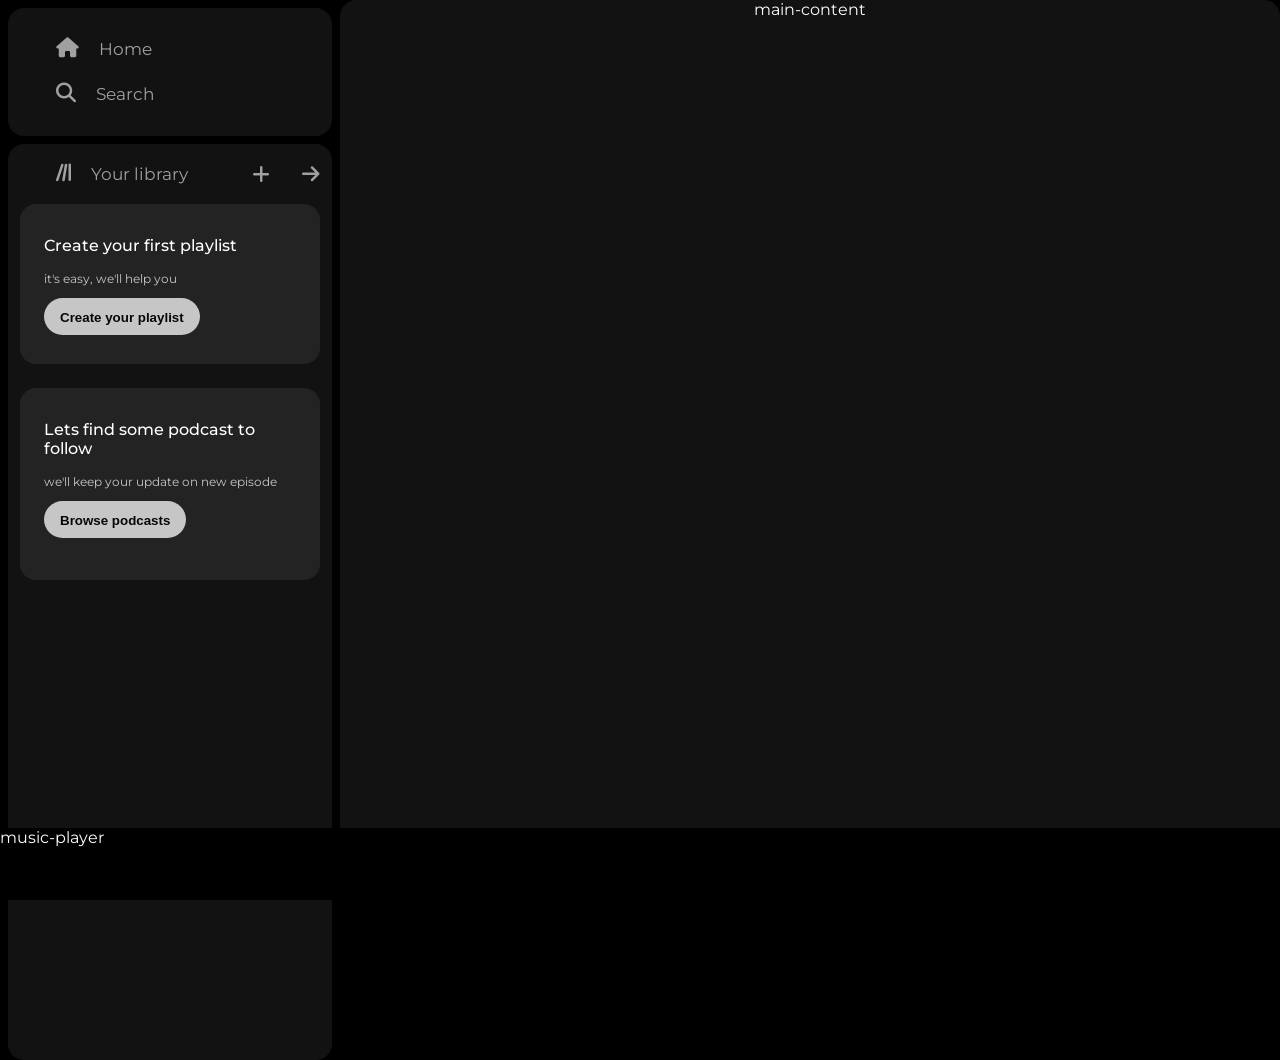
==== SPOTIFY CLONE/index.html @ 2ffc8964 "spotify clone" ====
<!DOCTYPE html>
<html lang="en">
<head>
    <meta charset="UTF-8">
    <meta name="viewport" content="width=, initial-scale=1.0">
    <title>Spotify - Web Player: Music for everyone</title>
    <link rel="stylesheet" href="style.css">
    <link rel="stylesheet" href="https://cdnjs.cloudflare.com/ajax/libs/font-awesome/6.5.1/css/all.min.css" integrity="sha512-DTOQO9RWCH3ppGqcWaEA1BIZOC6xxalwEsw9c2QQeAIftl+Vegovlnee1c9QX4TctnWMn13TZye+giMm8e2LwA==" crossorigin="anonymous" referrerpolicy="no-referrer" />
    <link rel="preconnect" href="https://fonts.googleapis.com">
    <link rel="preconnect" href="https://fonts.gstatic.com" crossorigin>
    <link href="https://fonts.googleapis.com/css2?family=Montserrat:wght@500&family=Poppins&family=Shantell+Sans:wght@300&display=swap" rel="stylesheet">
</head>
<body>
    <div class="main">
        <div class="sidebar">
            <div class="nav">
              <div class="nav-option">
                <i class="fa-solid fa-house"></i>
                <a href="#" style= "opacity:1";>Home</a>
              </div>
              <div class="nav-option">
                <i class="fa-solid fa-magnifying-glass"></i>
                <a href="#">Search</a>
              </div>
            </div>
            <div class="library">
                <div class="option">
                    <div class="lib-option nav-option">
                        <i class="fa-solid fa-lines-leaning"></i>
                        <a href="#">Your library</a>
                    </div>
                    <div class="icons">
                        <i class="fa-solid fa-plus"></i>
                        <i class="fa-solid fa-arrow-right"></i>
                    </div>
                </div>
                <div class="lib-box">
                    <div class="box">
                        <p class="box-p1">Create your first playlist</p>
                        <p class="box-p2">it's easy, we'll help you</p>
                        <button class="badge">Create your playlist</button>
                    </div>
                    <div class="box2">
                        <p class="box-p1">Lets find some podcast to follow</p>
                        <p class="box-p2">we'll keep your update on new episode</p>
                        <button class="badge">Browse podcasts</button>
                    </div>
                </div>
            </div>
        </div>
        <div class="main-content">main-content</div>
        <div class="music-player">music-player</div>
    </div>
</body>
</html>
---- SPOTIFY CLONE/style.css ----
body{
    font-family: 'Montserrat', sans-serif;
    background-color: #000;
    color: #fff;
    margin: 0;
    /* overflow used for scroll bar on page */
    overflow: hidden;
}
.main{
    height: 100vh;
    display: flex;
}
.sidebar{
    background-color: #000;
    width: 340px;
    border-radius: 1rem; /* (means 16px) */
}
.nav{
    background-color: #121212;
    border-radius: 1rem;
    height: 112px;
    margin: 0.5rem 0.5rem 0.5rem 0.5rem;
    padding: 0.5rem 0.75rem;
    display: flex;
    flex-direction:column ;
    justify-content: center;
}
.nav-option{
    line-height: 2.7rem;
    /* hover effect */
    opacity: 0.6;
    padding: 0.04rem 0.25rem;
}
.nav-option:hover{
    opacity: 1;
}

.nav-option a{
    text-decoration: none;
    color: #fff;
    font-size: 1.05rem;
    margin-left: 1rem;
}
.nav-option i{
    font-size: 1.25rem;
    margin-left: 2rem;


}
.library{
    background-color: #121212;
    border-radius: 1rem;
    height: 100%;
    padding: 0.5rem 0.75rem;
    margin: 0.5rem 0.5rem 0.5rem 0.5rem;
}
.option{
    display: flex;
    /*  2 div  ke bich some space aa jay */
    justify-content: space-between;
    align-items: center;
}
.lib-option a{
    text-decoration: none;
    color: #fff;
}
.icons{
    font-size: 1.25rem;
    display: flex;
}
.icons i{
    opacity: 0.6;
    margin-left: 2rem;
}
.icons i:hover{
    opacity: 1;
    background-color: gray;
    border-radius: 50%;
}
.box{
    height: 8rem;
    background-color: #232323;
    border-radius: 1rem;
    margin:0.5rem 0 0.5rem 0 ;
    padding: 1rem 1.5rem;
}
.box2{
    height: 10rem;
    background-color: #232323;
    border-radius: 1rem;
    margin:1.5rem 0 0.5rem 0 ;
    padding: 1rem 1.5rem;
}

.box-p1{
    font-size: 1rem;
    font-weight: 500;
}
.box-p2{
    font-size: 0.75rem;
    opacity: 0.75;
}
.badge{
    height: 2.3rem;
    border-radius: 2rem;
    border: none;
    padding: 0.75rem 1rem;
    font-weight: 600;
    opacity: 0.8;
}
.badge:hover{
    opacity: 1;
}
.main-content{
    background-color: #121212;
 /* flex:1 means sidebar ne jo bhi width li ho uske aalava jo bhi bache vo sab muje de do totaly */
    flex: 1;
    overflow: auto;
    border-radius: 1rem;
    text-align: center;

}
.music-player{
    background-color: green;
    position: fixed;
    bottom: 0px;
    width: 100%;
    height: 72px;
    background-color: #000;
}
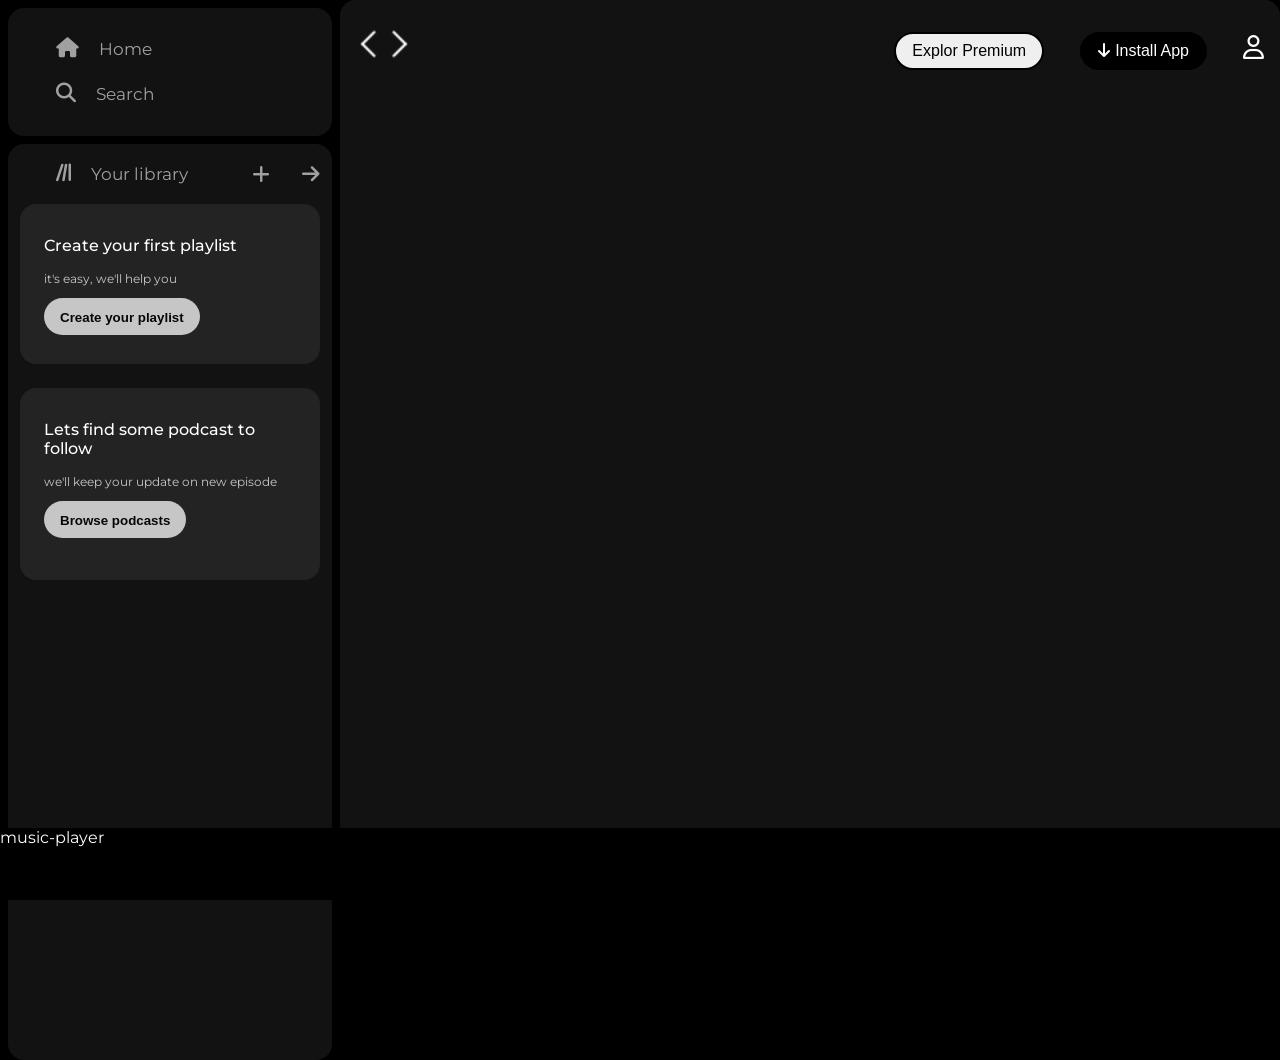
==== commit f7deb605: "assets and nav bar design" ====
--- a/SPOTIFY CLONE/index.html
+++ b/SPOTIFY CLONE/index.html
@@ -48,7 +48,20 @@
                 </div>
             </div>
         </div>
-        <div class="main-content">main-content</div>
+        <div class="main-content">
+          <div class="stikey-nav-bar">
+            <div class="left-icons">
+                <img src="./assets/backward_icon.png"  alt="">
+                <img src="./assets/forward_icon.png" class="hide" alt="">
+            </div>
+            <div class="right-button-options">
+               <button class="badge-nav-iterm nav-item hide">Explor Premium</button>
+               <button class="badge-nav-iterm nav-item dark-badge"  ><i class="fa-solid fa-arrow-down" style="margin-right: 5px;" ></i>Install App</button>
+               <i class="fa-regular fa-user nav-item iconss"></i>
+            </div>
+          </div>
+        <div class="card-nav-bar"></div>
+    </div>
         <div class="music-player">music-player</div>
     </div>
 </body>
--- a/SPOTIFY CLONE/style.css
+++ b/SPOTIFY CLONE/style.css
@@ -120,6 +120,46 @@
     text-align: center;
 
 }
+.stikey-nav-bar{
+    display: flex;
+    background-color: #121212;
+    position: sticky;
+    top:0;
+    justify-content: space-between;
+    padding: 1rem 0 1rem 0;
+}
+.badge-nav-iterm{
+    border-radius: 2rem;
+    border: 2px solid black;
+    font-size: 1rem;
+    
+}
+.nav-item{
+    margin: 1rem;   
+}
+.left-icons{
+  display: flex;
+  height: 2rem;
+  width: 2rem;
+  top: 0;
+  padding: 0.75rem;
+
+}
+.badge-nav-iterm{
+    padding: 0.5rem 1rem 0.5rem 1rem;
+}
+.dark-badge{
+    background-color: black;
+    color: #fff;
+}
+.iconss{
+  font-size: 1.5rem;
+}
+@media (max-width:1000px) {
+    .hide{
+        display: none;
+    }
+}
 .music-player{
     background-color: green;
     position: fixed;
